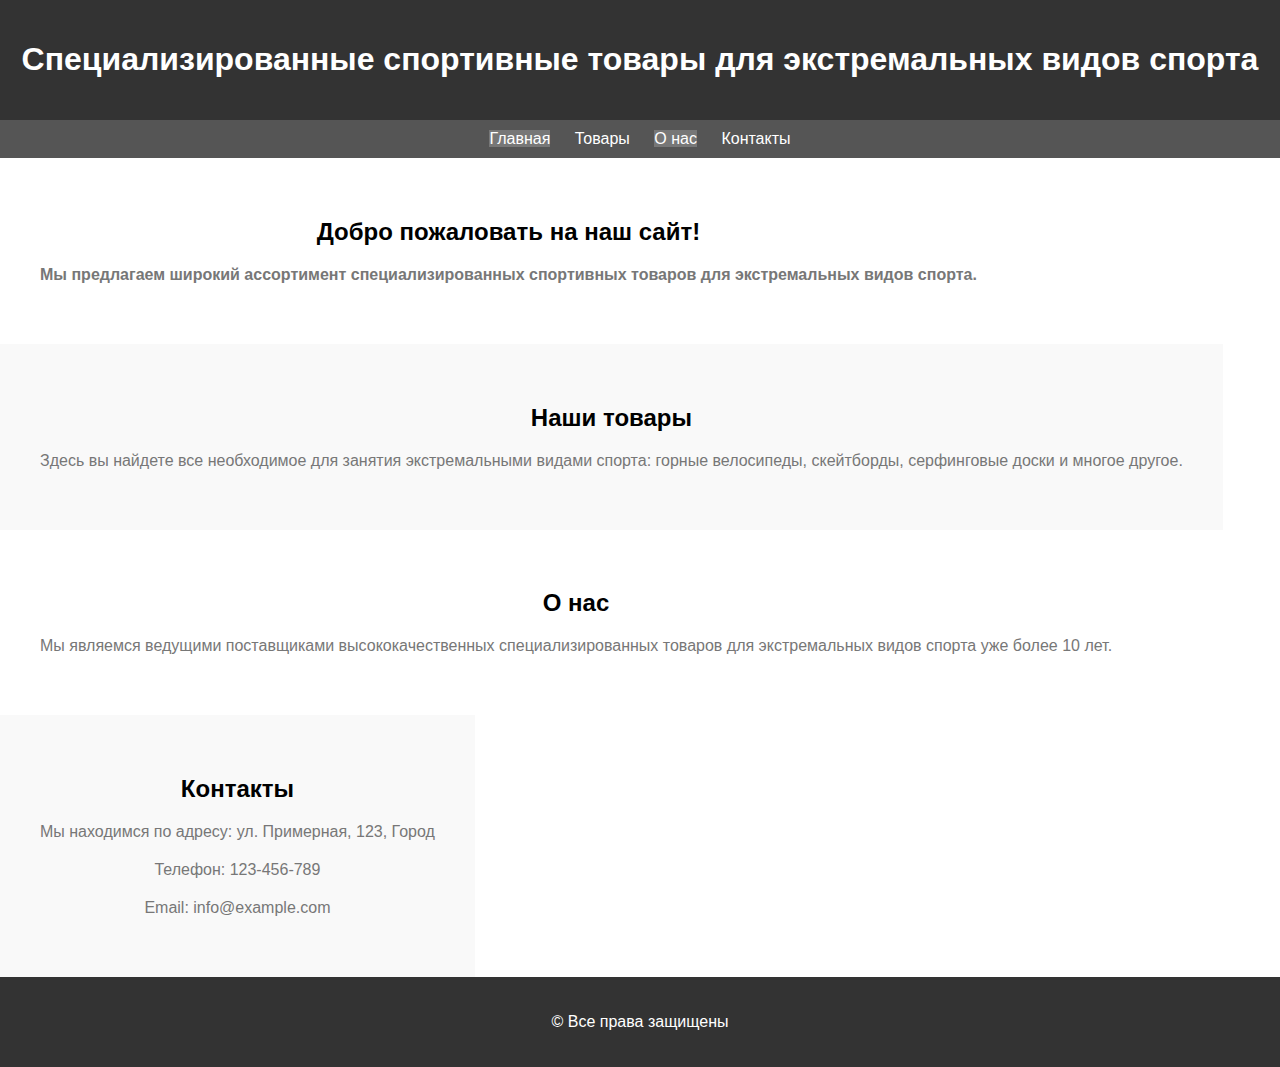
==== index.html @ 734bfe9e "Add files via upload" ====
<!DOCTYPE html>
<html>
<head>
  <title>Специализированные спортивные товары для экстремальных видов спорта</title>
  <link rel="icon" type="image/png" href="favicon.png">
  <link rel="stylesheet" type="text/css" href="лендинг.css">
  <style>
    body {
      font-family: Arial, sans-serif;
      margin: 0;
      padding: 0;
    }

    header, nav, section, footer {
      padding: 20px;
      text-align: center;
    }

    header, footer {
      background-color: #333;
      color: #fff;
    }

    nav {
      background-color: #555;
      color: #fff;
      padding: 10px;
    }

    nav a {
      color: #fff;
      text-decoration: none;
      margin: 0 10px;
    }

    section {
      padding: 40px;
    }

    /* Дополнительные стили */
    nav a:nth-child(odd) {
      background-color: #777;
    }

    section:first-child {
      background-color: #f4f4f4;
    }

    section:last-child {
      background-color: #ccc;
    }

    section:nth-child(2n) {
      background-color: #f9f9f9;
    }

    section:nth-child(3) {
      font-weight: bold;
    }

    section {
      display: inline-block;
      vertical-align: top;
    }
  </style>
</head>
<body>
  <header>
    <h1>Специализированные спортивные товары для экстремальных видов спорта</h1>
  </header>

  <nav>
    <a href="#home">Главная</a>
    <a href="#products">Товары</a>
    <a href="#about">О нас</a>
    <a href="#contact">Контакты</a>
  </nav>

  <section id="home">
    <h2>Добро пожаловать на наш сайт!</h2>
    <p>Мы предлагаем широкий ассортимент специализированных спортивных товаров для экстремальных видов спорта.</p>
  </section>
  
  <section id="products">
    <h2>Наши товары</h2>
    <p>Здесь вы найдете все необходимое для занятия экстремальными видами спорта: горные велосипеды, скейтборды, серфинговые доски и многое другое.</p>
  </section>
  

  <section id="about">
    <h2>О нас</h2>
    <p>Мы являемся ведущими поставщиками высококачественных специализированных товаров для экстремальных видов спорта уже более 10 лет.</p>
  </section>

  <section id="contact">
    <h2>Контакты</h2>
    <p>Мы находимся по адресу: ул. Примерная, 123, Город</p>
    <p>Телефон: 123-456-789</p>
    <p>Email: info@example.com</p>
  </section>

  <footer>
    <p>© Все права защищены</p>
  </footer>
</body>
</html>
---- лендинг.css ----
/* Общие стили */
body {
    font-family: Arial, sans-serif;
    margin: 0;
    padding: 0;
    box-sizing: border-box;
}

.container {
    max-width: 1200px;
    margin: 0 auto;
    padding: 20px;
    box-sizing: border-box;
    display: flex;
    flex-direction: column;
}

/* Стили для header */
header {
    background-color: #333;
    padding: 10px 0;
}

nav ul {
    list-style-type: none;
    margin: 0;
    padding: 0;
    display: flex;
    justify-content: center;
}

nav ul li {
    margin: 0 10px;
}

nav ul li a {
    color: #fff;
    text-decoration: none;
}

/* Стили для section */
section {
    padding: 50px 0;
    text-align: center;
}

section h1 {
    font-size: 36px;
}

section p {
    color: #777;
    margin-bottom: 20px;
}

/* Стили для кнопки */
.btn {
    display: inline-block;
    background-color: #333;
    color: #fff;
    padding: 10px 20px;
    text-decoration: none;
    border-radius: 5px;
    transition: background-color 0.3s ease;
}

.btn:hover {
    background-color: #555;
}

/* Стили для footer */
footer {
    background-color: #333;
    color: #fff;
    padding: 10px 0;
    text-align: center;
}
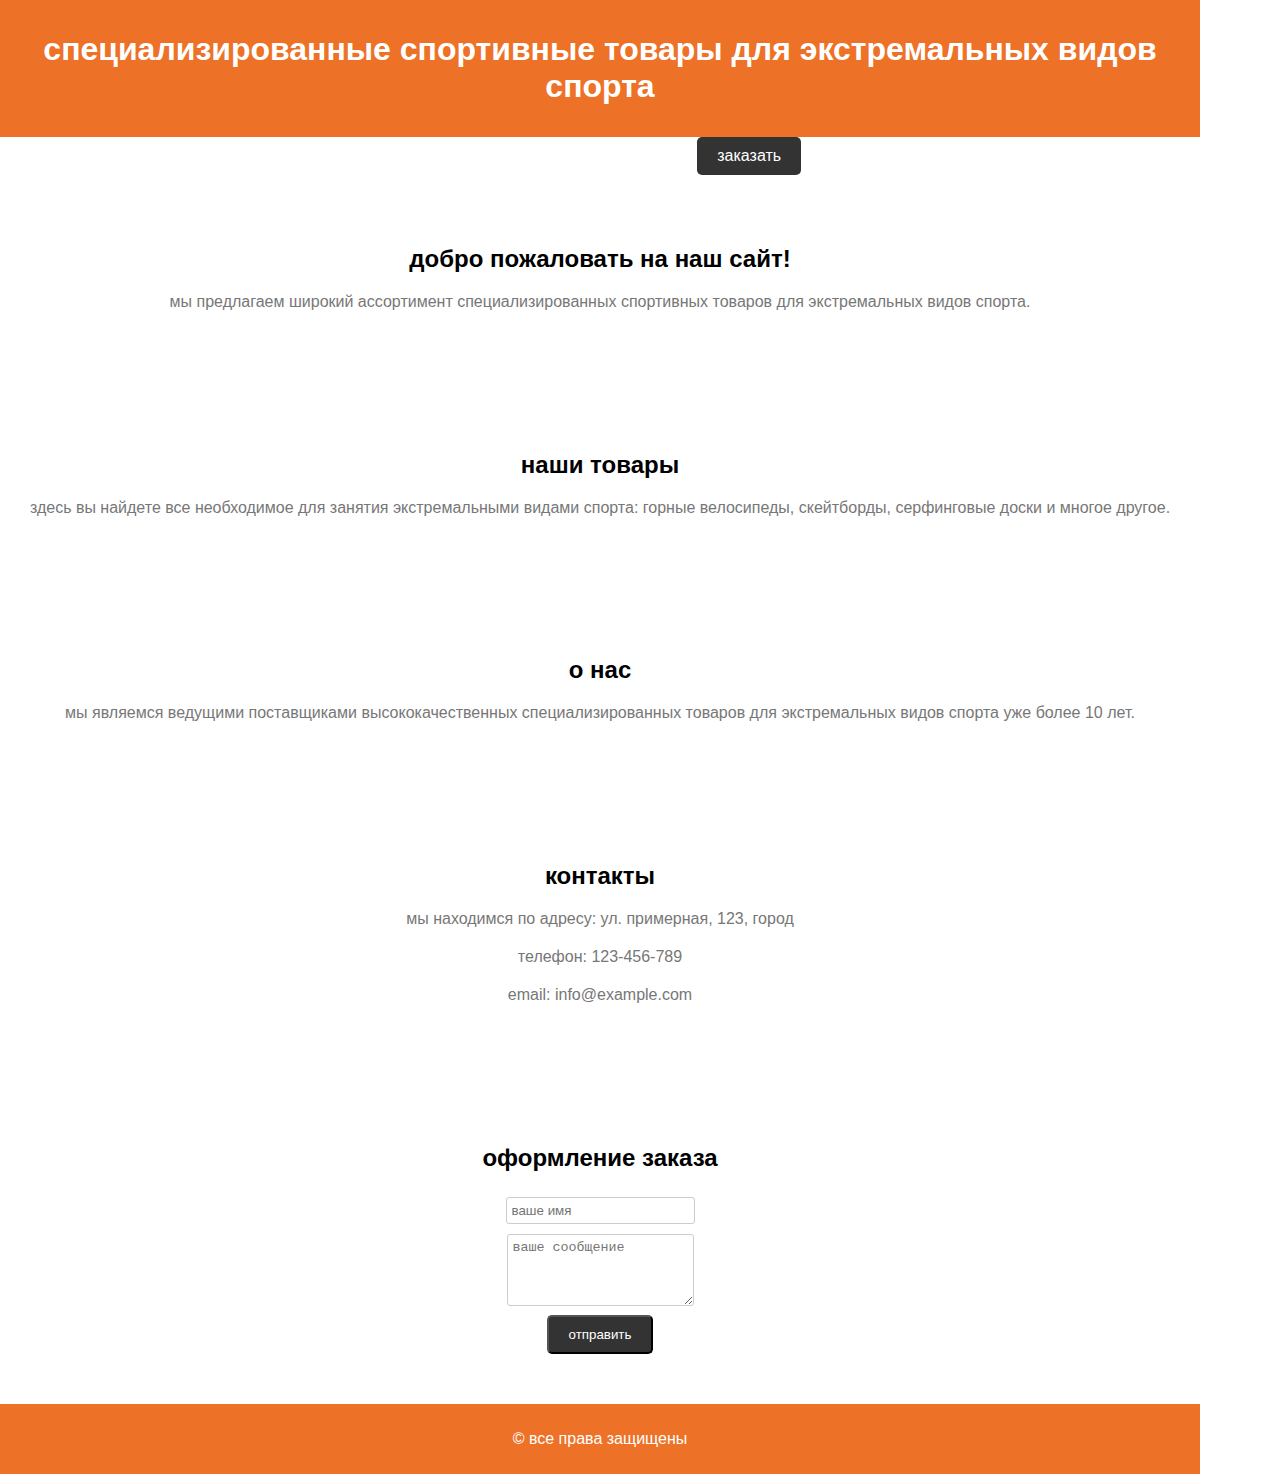
==== commit 49d54ac7: "Add files via upload" ====
--- a/index.html
+++ b/index.html
@@ -1,106 +1,142 @@
-<!DOCTYPE html>
+<!doctype html>
 <html>
 <head>
-  <title>Специализированные спортивные товары для экстремальных видов спорта</title>
+  <title>специализированные спортивные товары для экстремальных видов спорта</title>
   <link rel="icon" type="image/png" href="favicon.png">
   <link rel="stylesheet" type="text/css" href="лендинг.css">
   <style>
-    body {
-      font-family: Arial, sans-serif;
+    body.container {
+      font-family: arial, sans-serif;
       margin: 0;
       padding: 0;
+      box-sizing: border-box;
     }
 
-    header, nav, section, footer {
-      padding: 20px;
+    input.input,
+    textarea.textarea {
+      padding: 5px;
+      margin: 5px 0;
+      border: 1px solid #ccc;
+      border-radius: 3px;
+    }
+
+    input.input:focus,
+    textarea.textarea:focus {
+      border-color: #333;
+      box-shadow: 0 0 5px rgba(0, 0, 0, 0.3);
+    }
+
+    .header {
+      background-color: rgba(237,113,39);
+      color: #fff;
+      padding: 10px 0;
       text-align: center;
     }
 
-    header, footer {
-      background-color: #333;
-      color: #fff;
+    .nav-list {
+      list-style-type: none;
+      margin: 0;
+      padding: 0;
+      display: flex;
+      justify-content: center;
     }
 
-    nav {
-      background-color: #555;
-      color: #fff;
-      padding: 10px;
-    }
-
-    nav a {
-      color: #fff;
-      text-decoration: none;
+    .nav-list li {
       margin: 0 10px;
     }
 
-    section {
-      padding: 40px;
-    }
-
-    /* Дополнительные стили */
-    nav a:nth-child(odd) {
-      background-color: #777;
-    }
-
-    section:first-child {
-      background-color: #f4f4f4;
-    }
-
-    section:last-child {
-      background-color: #ccc;
-    }
-
-    section:nth-child(2n) {
-      background-color: #f9f9f9;
-    }
-
-    section:nth-child(3) {
-      font-weight: bold;
+    .nav-list li a {
+      color: #fff;
+      text-decoration: none;
     }
 
     section {
+      padding: 50px 0;
+      text-align: center;
+    }
+
+    section h1 {
+      font-size: 36px;
+    }
+
+    section p {
+      color: #777;
+      margin-bottom: 20px;
+    }
+
+    .btn {
       display: inline-block;
-      vertical-align: top;
+      background-color: #333;
+      color: #fff;
+      padding: 10px 20px;
+      text-decoration: none;
+      border-radius: 5px;
+      transition: background-color 0.3s ease;
+    }
+
+    .btn:hover {
+      background-color: #555;
+    }
+
+    footer {
+      background-color:rgba(237,113,39);
+      color: #fff;
+      padding: 10px 0;
+      text-align: center;
     }
   </style>
 </head>
-<body>
-  <header>
-    <h1>Специализированные спортивные товары для экстремальных видов спорта</h1>
+<body class="container">
+  <header class="header">
+    <h1>специализированные спортивные товары для экстремальных видов спорта</h1>
   </header>
 
   <nav>
-    <a href="#home">Главная</a>
-    <a href="#products">Товары</a>
-    <a href="#about">О нас</a>
-    <a href="#contact">Контакты</a>
+    <ul class="nav-list">
+      <li><a href="#home">главная</a></li>
+      <li><a href="#products">товары</a></li>
+      <li><a href="#about">о нас</a></li>
+      <li><a href="#contact">контакты</a></li>
+      <li><a href="#order" class="btn">заказать</a></li>
+    </ul>
   </nav>
 
   <section id="home">
-    <h2>Добро пожаловать на наш сайт!</h2>
-    <p>Мы предлагаем широкий ассортимент специализированных спортивных товаров для экстремальных видов спорта.</p>
+    <h2>добро пожаловать на наш сайт!</h2>
+    <p>мы предлагаем широкий ассортимент специализированных спортивных товаров для экстремальных видов спорта.</p>
   </section>
   
   <section id="products">
-    <h2>Наши товары</h2>
-    <p>Здесь вы найдете все необходимое для занятия экстремальными видами спорта: горные велосипеды, скейтборды, серфинговые доски и многое другое.</p>
+    <h2>наши товары</h2>
+    <p>здесь вы найдете все необходимое для занятия экстремальными видами спорта: горные велосипеды, скейтборды, серфинговые доски и многое другое.</p>
   </section>
   
 
   <section id="about">
-    <h2>О нас</h2>
-    <p>Мы являемся ведущими поставщиками высококачественных специализированных товаров для экстремальных видов спорта уже более 10 лет.</p>
+    <h2>о нас</h2>
+    <p>мы являемся ведущими поставщиками высококачественных специализированных товаров для экстремальных видов спорта уже более 10 лет.</p>
   </section>
 
   <section id="contact">
-    <h2>Контакты</h2>
-    <p>Мы находимся по адресу: ул. Примерная, 123, Город</p>
-    <p>Телефон: 123-456-789</p>
-    <p>Email: info@example.com</p>
+    <h2>контакты</h2>
+    <p>мы находимся по адресу: ул. примерная, 123, город</p>
+    <p>телефон: 123-456-789</p>
+    <p>email: info@example.com</p>
+  </section>
+
+  <section id="order" class="order-form">
+    <h2>оформление заказа</h2>
+    <form>
+      <input class="input" type="text" placeholder="ваше имя">
+      <br>
+      <textarea class="textarea" rows="4" placeholder="ваше сообщение"></textarea>
+      <br>
+      <button class="btn" type="submit">отправить</button>
+    </form>
   </section>
 
   <footer>
-    <p>© Все права защищены</p>
+    <p>© все права защищены</p>
   </footer>
 </body>
 </html>--- a/лендинг.css
+++ b/лендинг.css
@@ -4,6 +4,18 @@
     margin: 0;
     padding: 0;
     box-sizing: border-box;
+}
+
+input {
+    padding: 5px;
+    margin: 5px 0;
+    border: 1px solid #ccc;
+    border-radius: 3px;
+}
+
+input:focus {
+    border-color: #333;
+    box-shadow: 0 0 5px rgba(0, 0, 0, 0.3);
 }
 
 .container {
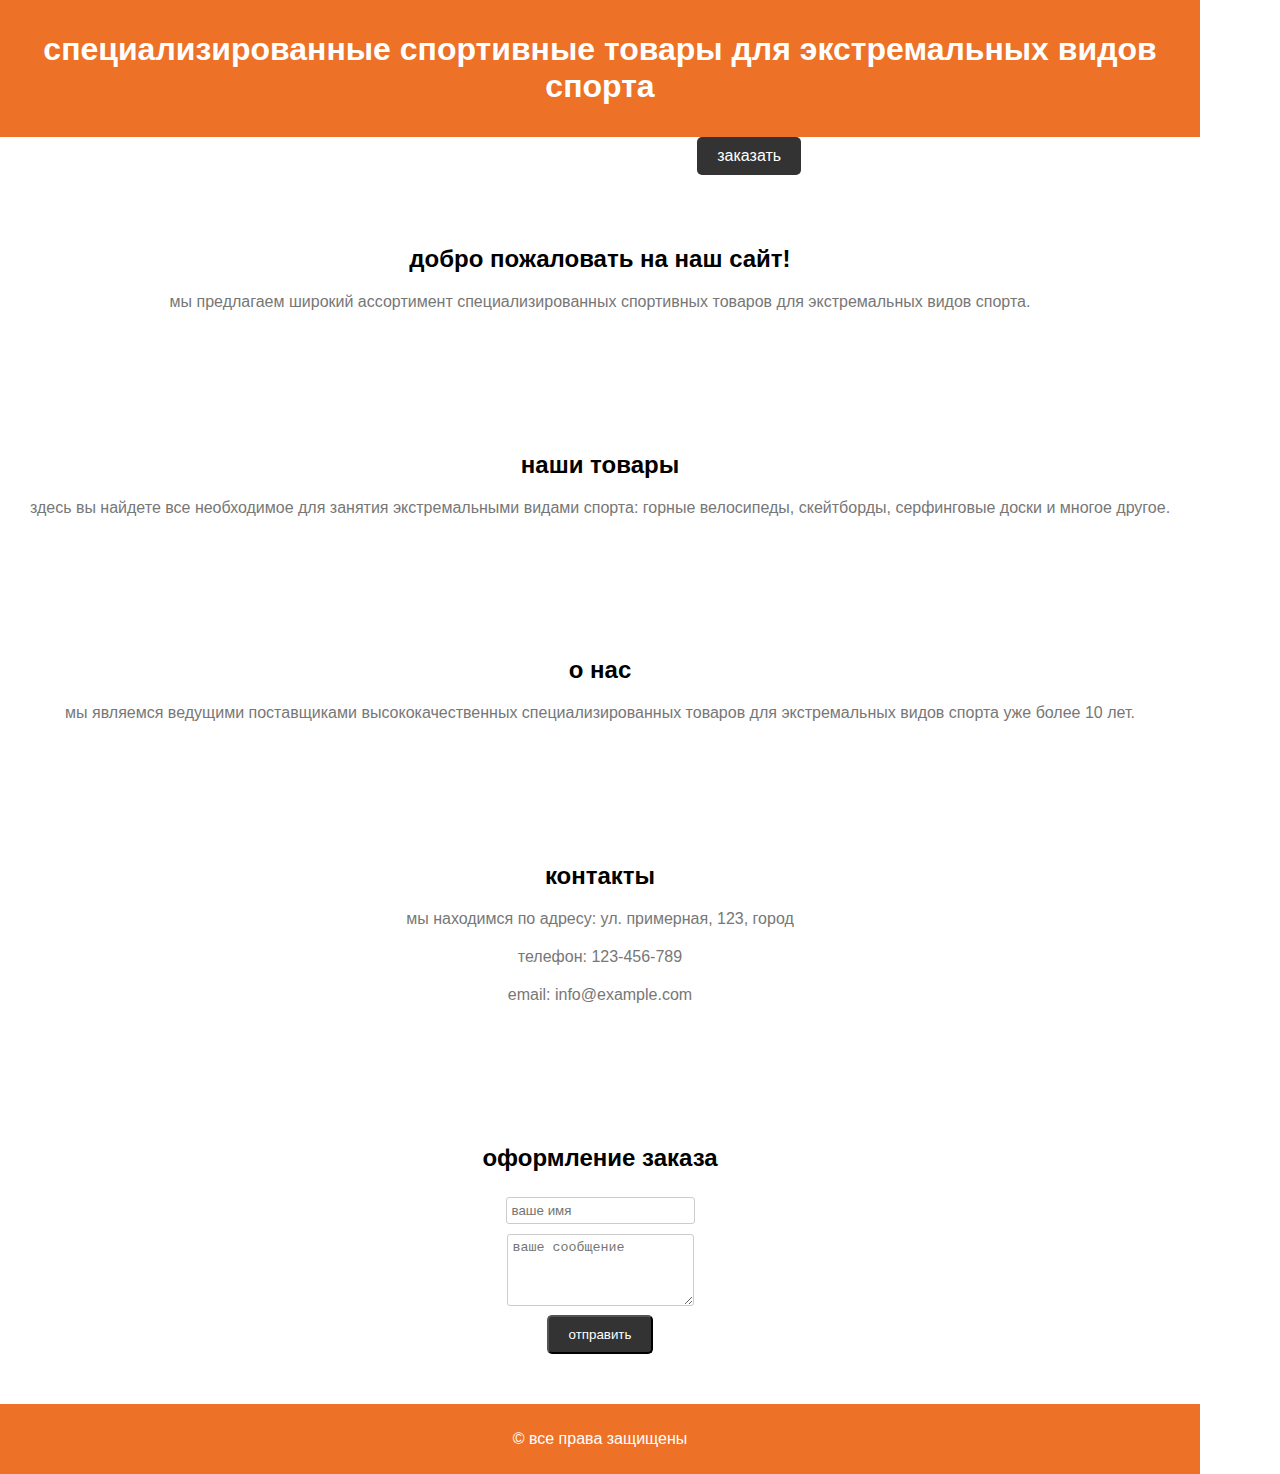
==== commit b6862702: "Add files via upload" ====
--- a/index.html
+++ b/index.html
@@ -5,11 +5,12 @@
   <link rel="icon" type="image/png" href="favicon.png">
   <link rel="stylesheet" type="text/css" href="лендинг.css">
   <style>
-    body.container {
+    body, .container {
       font-family: arial, sans-serif;
       margin: 0;
       padding: 0;
       box-sizing: border-box;
+      text-align: center;
     }
 
     input.input,
@@ -83,6 +84,7 @@
       color: #fff;
       padding: 10px 0;
       text-align: center;
+      width: 100%;
     }
   </style>
 </head>
@@ -90,7 +92,6 @@
   <header class="header">
     <h1>специализированные спортивные товары для экстремальных видов спорта</h1>
   </header>
-
   <nav>
     <ul class="nav-list">
       <li><a href="#home">главная</a></li>
--- a/лендинг.css
+++ b/лендинг.css
@@ -1,3 +1,7 @@
+
+wrapper{
+-display: -ms-flex;    
+}
 /* Общие стили */
 body {
     font-family: Arial, sans-serif;
@@ -25,6 +29,10 @@
     box-sizing: border-box;
     display: flex;
     flex-direction: column;
+    justify-content: center;
+    align-items: center;       
+    text-align: center;
+      
 }
 
 /* Стили для header */
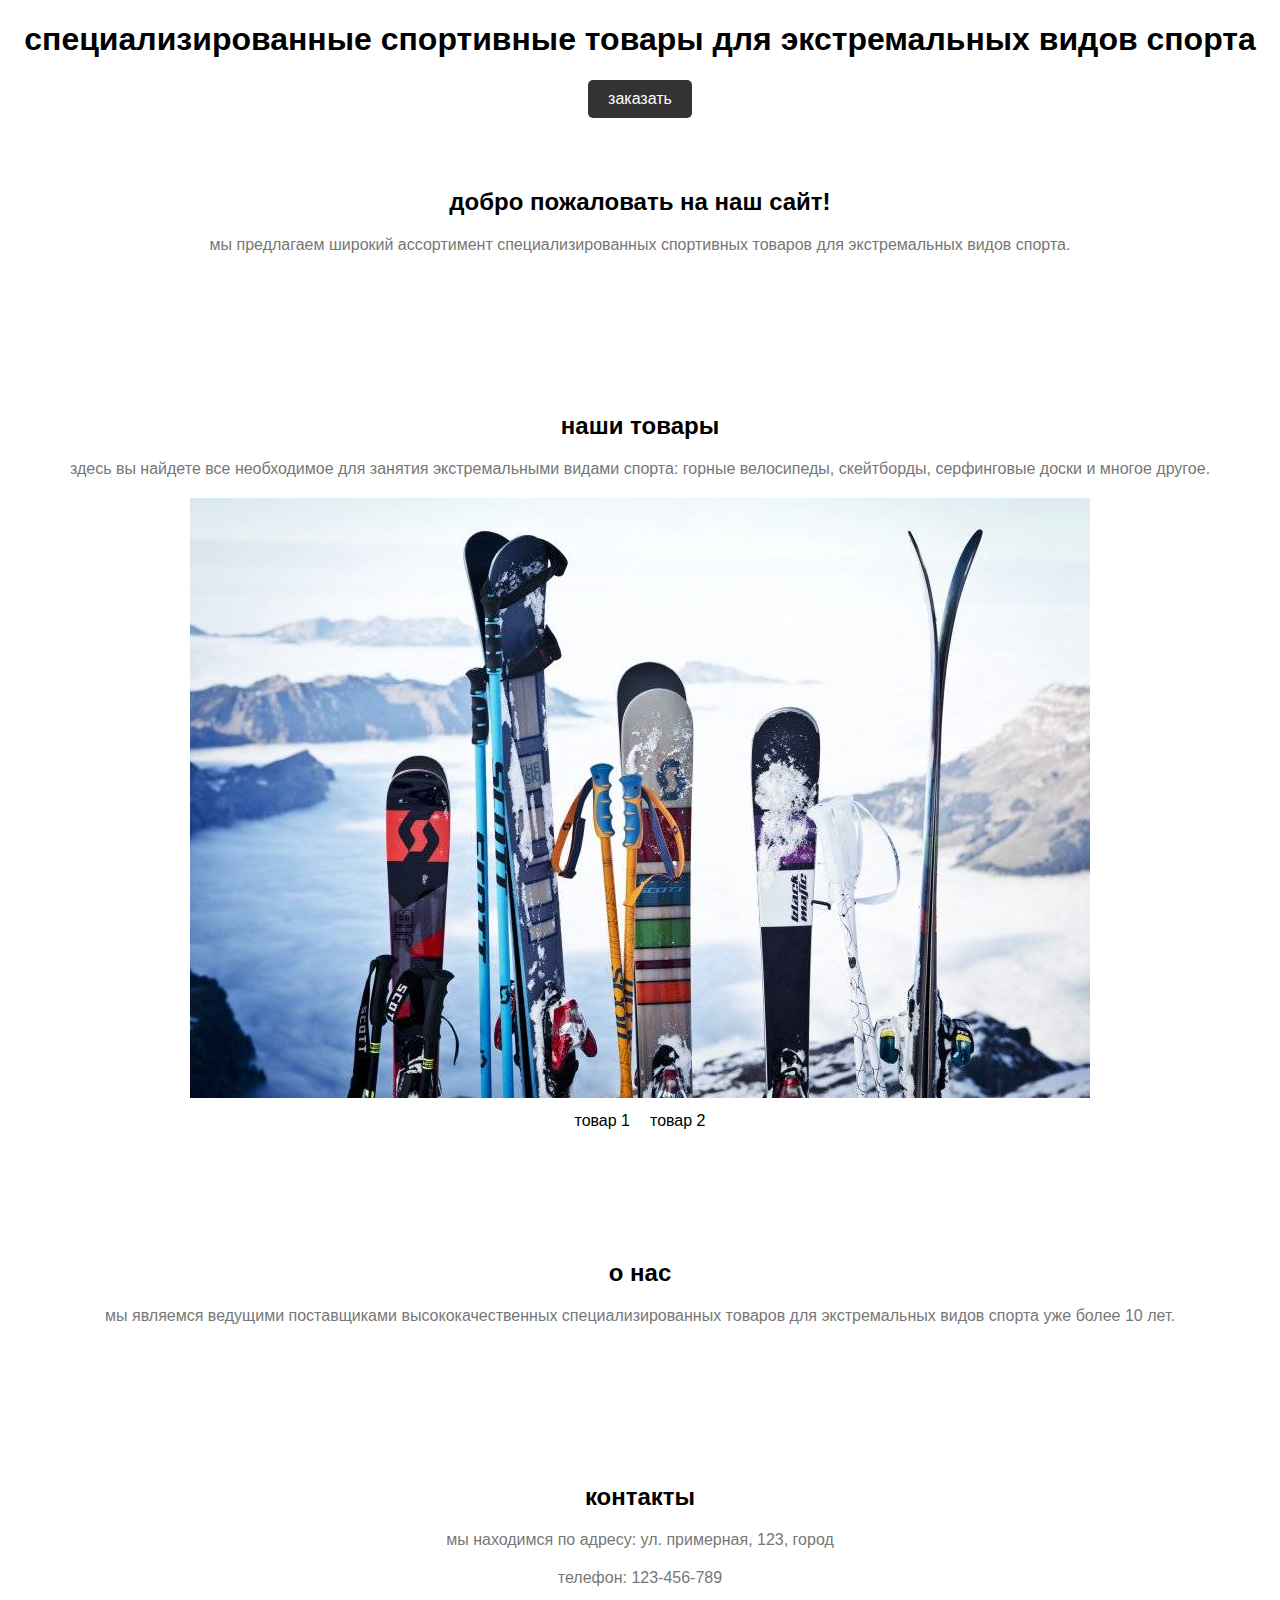
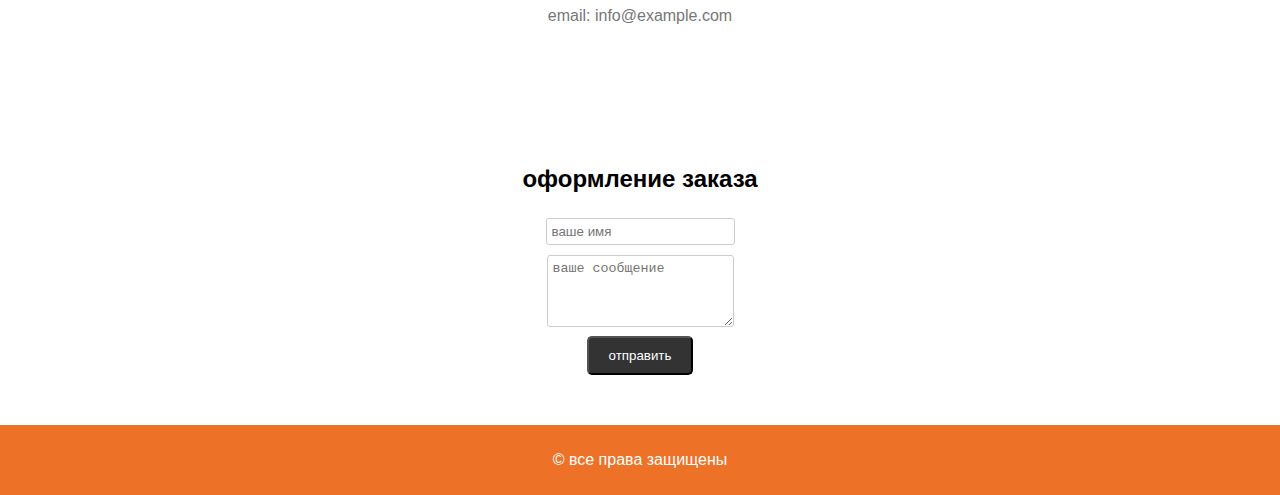
==== commit 3387fe1a: "Add files via upload" ====
--- a/index.html
+++ b/index.html
@@ -5,14 +5,17 @@
   <link rel="icon" type="image/png" href="favicon.png">
   <link rel="stylesheet" type="text/css" href="лендинг.css">
   <style>
+    /* общие стили */
     body, .container {
       font-family: arial, sans-serif;
       margin: 0;
       padding: 0;
       box-sizing: border-box;
       text-align: center;
+      width: 100%;
     }
 
+    /* стили для input и textarea */
     input.input,
     textarea.textarea {
       padding: 5px;
@@ -27,6 +30,7 @@
       box-shadow: 0 0 5px rgba(0, 0, 0, 0.3);
     }
 
+    /* стили для header */
     .header {
       background-color: rgba(237,113,39);
       color: #fff;
@@ -34,6 +38,7 @@
       text-align: center;
     }
 
+    /* стили для навигационного меню */
     .nav-list {
       list-style-type: none;
       margin: 0;
@@ -51,6 +56,7 @@
       text-decoration: none;
     }
 
+    /* стили для section */
     section {
       padding: 50px 0;
       text-align: center;
@@ -65,6 +71,7 @@
       margin-bottom: 20px;
     }
 
+    /* стили для кнопки */
     .btn {
       display: inline-block;
       background-color: #333;
@@ -79,6 +86,7 @@
       background-color: #555;
     }
 
+    /* стили для footer */
     footer {
       background-color:rgba(237,113,39);
       color: #fff;
@@ -86,36 +94,57 @@
       text-align: center;
       width: 100%;
     }
+
+    /* стили для flex-контейнера */
+    .flex-container {
+      display: flex;
+      justify-content: center;
+    }
+
+    /* стили для товаров */
+    .product {
+      margin: 10px;
+    }
   </style>
 </head>
 <body class="container">
-  <header class="header">
+  <div class="header-container">
+  <div>
+  
     <h1>специализированные спортивные товары для экстремальных видов спорта</h1>
-  </header>
-  <nav>
-    <ul class="nav-list">
-      <li><a href="#home">главная</a></li>
-      <li><a href="#products">товары</a></li>
-      <li><a href="#about">о нас</a></li>
-      <li><a href="#contact">контакты</a></li>
-      <li><a href="#order" class="btn">заказать</a></li>
-    </ul>
-  </nav>
+</div>
+<div>
+<a href="#order" class="btn">заказать</a>
+</div>
+  </div>
+  
 
   <section id="home">
     <h2>добро пожаловать на наш сайт!</h2>
     <p>мы предлагаем широкий ассортимент специализированных спортивных товаров для экстремальных видов спорта.</p>
+    <img scr="1701566572_sportishka-com-p-snoubording-ekstremalnii-vid-sporta-pinter-10.jpg">
   </section>
   
   <section id="products">
     <h2>наши товары</h2>
     <p>здесь вы найдете все необходимое для занятия экстремальными видами спорта: горные велосипеды, скейтборды, серфинговые доски и многое другое.</p>
+    <img src="1715da446551bebc7a5904108a3f985a.jpeg">
+  
+    <div class="flex-container">
+      <div class="product">
+        товар 1
+      </div>
+
+      <div class="product">
+        товар 2
+      </div>
+    </div>
   </section>
-  
 
   <section id="about">
     <h2>о нас</h2>
     <p>мы являемся ведущими поставщиками высококачественных специализированных товаров для экстремальных видов спорта уже более 10 лет.</p>
+    <img scr="сотрудники.png">
   </section>
 
   <section id="contact">
@@ -140,4 +169,4 @@
     <p>© все права защищены</p>
   </footer>
 </body>
-</html>+</html>
--- a/лендинг.css
+++ b/лендинг.css
@@ -1,10 +1,14 @@
+html, body {
+    width: 100%;
+}
 
-wrapper{
--display: -ms-flex;    
+.wrapper {
+    display: flex;
 }
+
 /* Общие стили */
 body {
-    font-family: Arial, sans-serif;
+    font-family: arial, sans-serif;
     margin: 0;
     padding: 0;
     box-sizing: border-box;
@@ -16,29 +20,34 @@
     border: 1px solid #ccc;
     border-radius: 3px;
 }
-
+.header-container {
+   display: flex;
+   flex-direction: column;
+}
 input:focus {
     border-color: #333;
     box-shadow: 0 0 5px rgba(0, 0, 0, 0.3);
 }
-
+.flex-container {
+    display: flex;
+    justify-content: space-between;
+}
 .container {
-    max-width: 1200px;
     margin: 0 auto;
     padding: 20px;
     box-sizing: border-box;
     display: flex;
     flex-direction: column;
     justify-content: center;
-    align-items: center;       
+    align-items: center;
     text-align: center;
-      
 }
 
-/* Стили для header */
+/* Стили для заголовка */
 header {
     background-color: #333;
     padding: 10px 0;
+    border-radius: 20px;
 }
 
 nav ul {
@@ -58,7 +67,7 @@
     text-decoration: none;
 }
 
-/* Стили для section */
+/* Стили для секции */
 section {
     padding: 50px 0;
     text-align: center;
@@ -88,7 +97,7 @@
     background-color: #555;
 }
 
-/* Стили для footer */
+/* Стили для подвала */
 footer {
     background-color: #333;
     color: #fff;
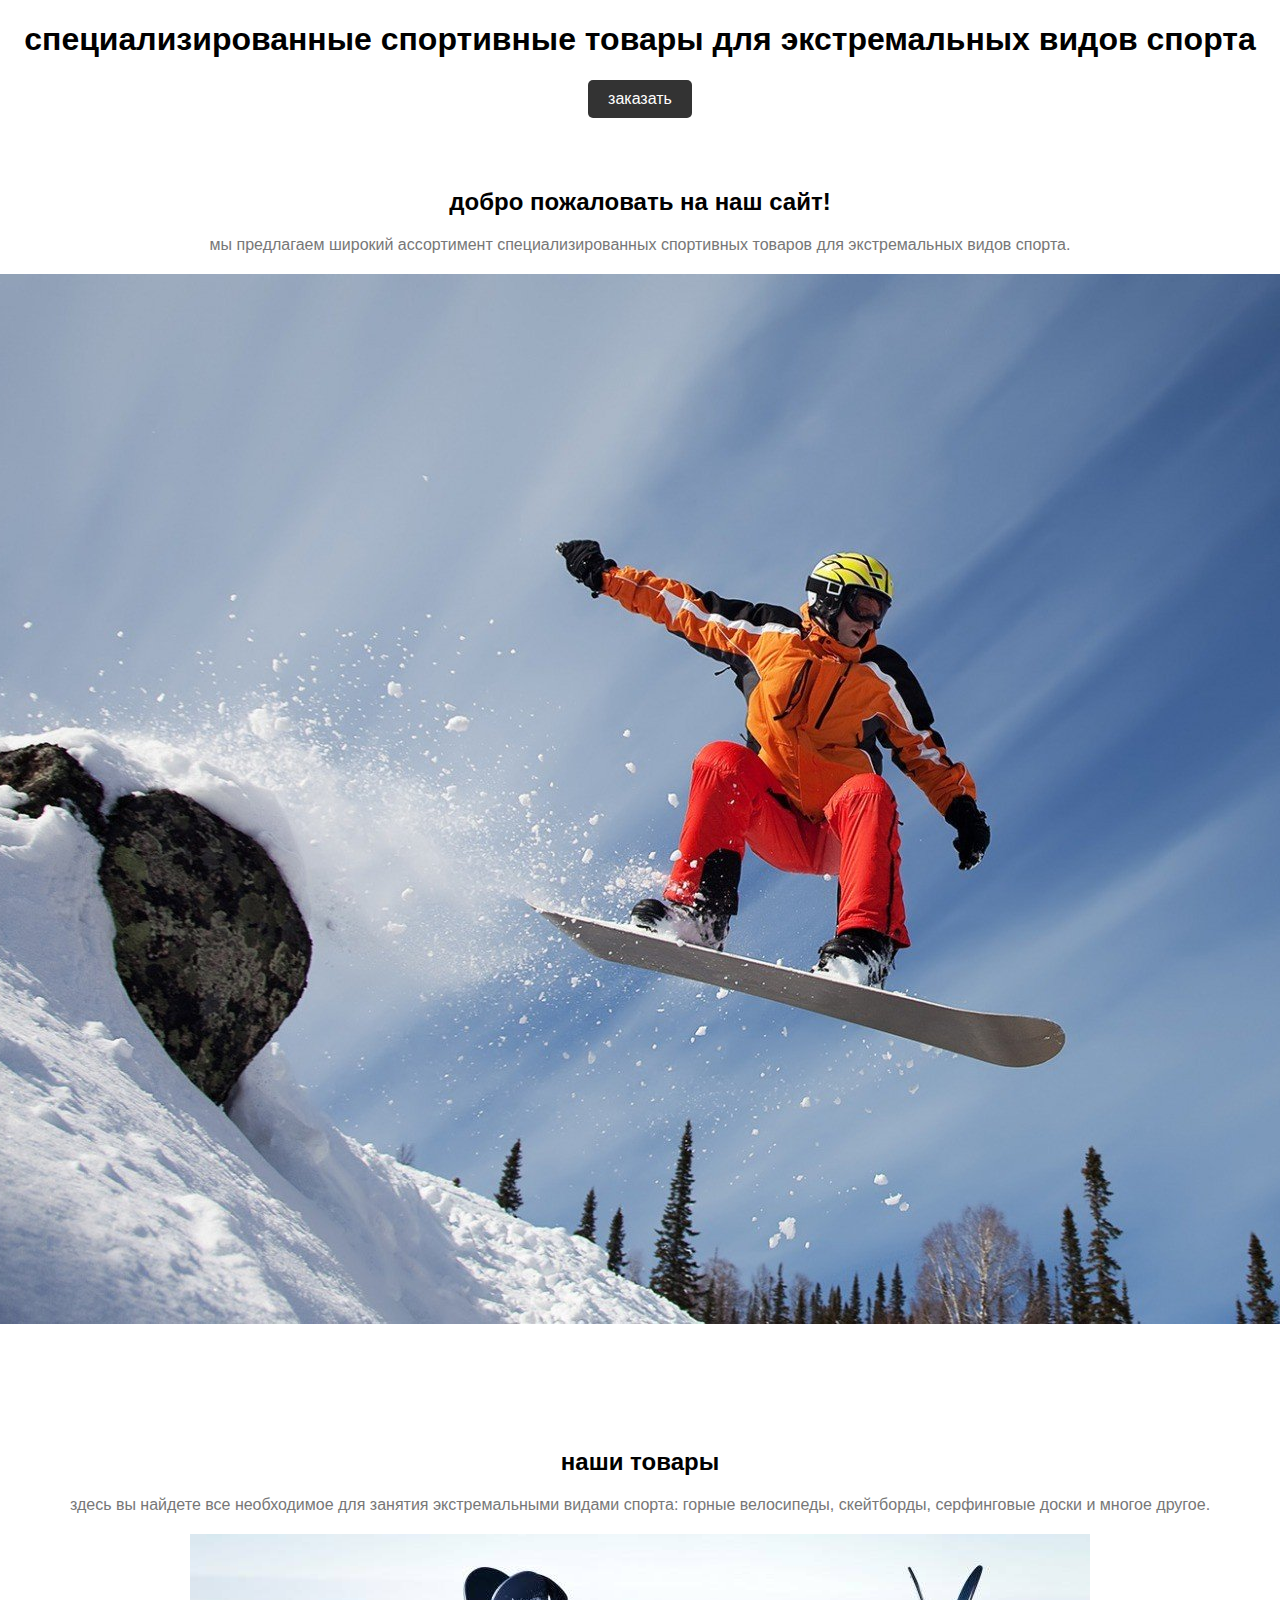
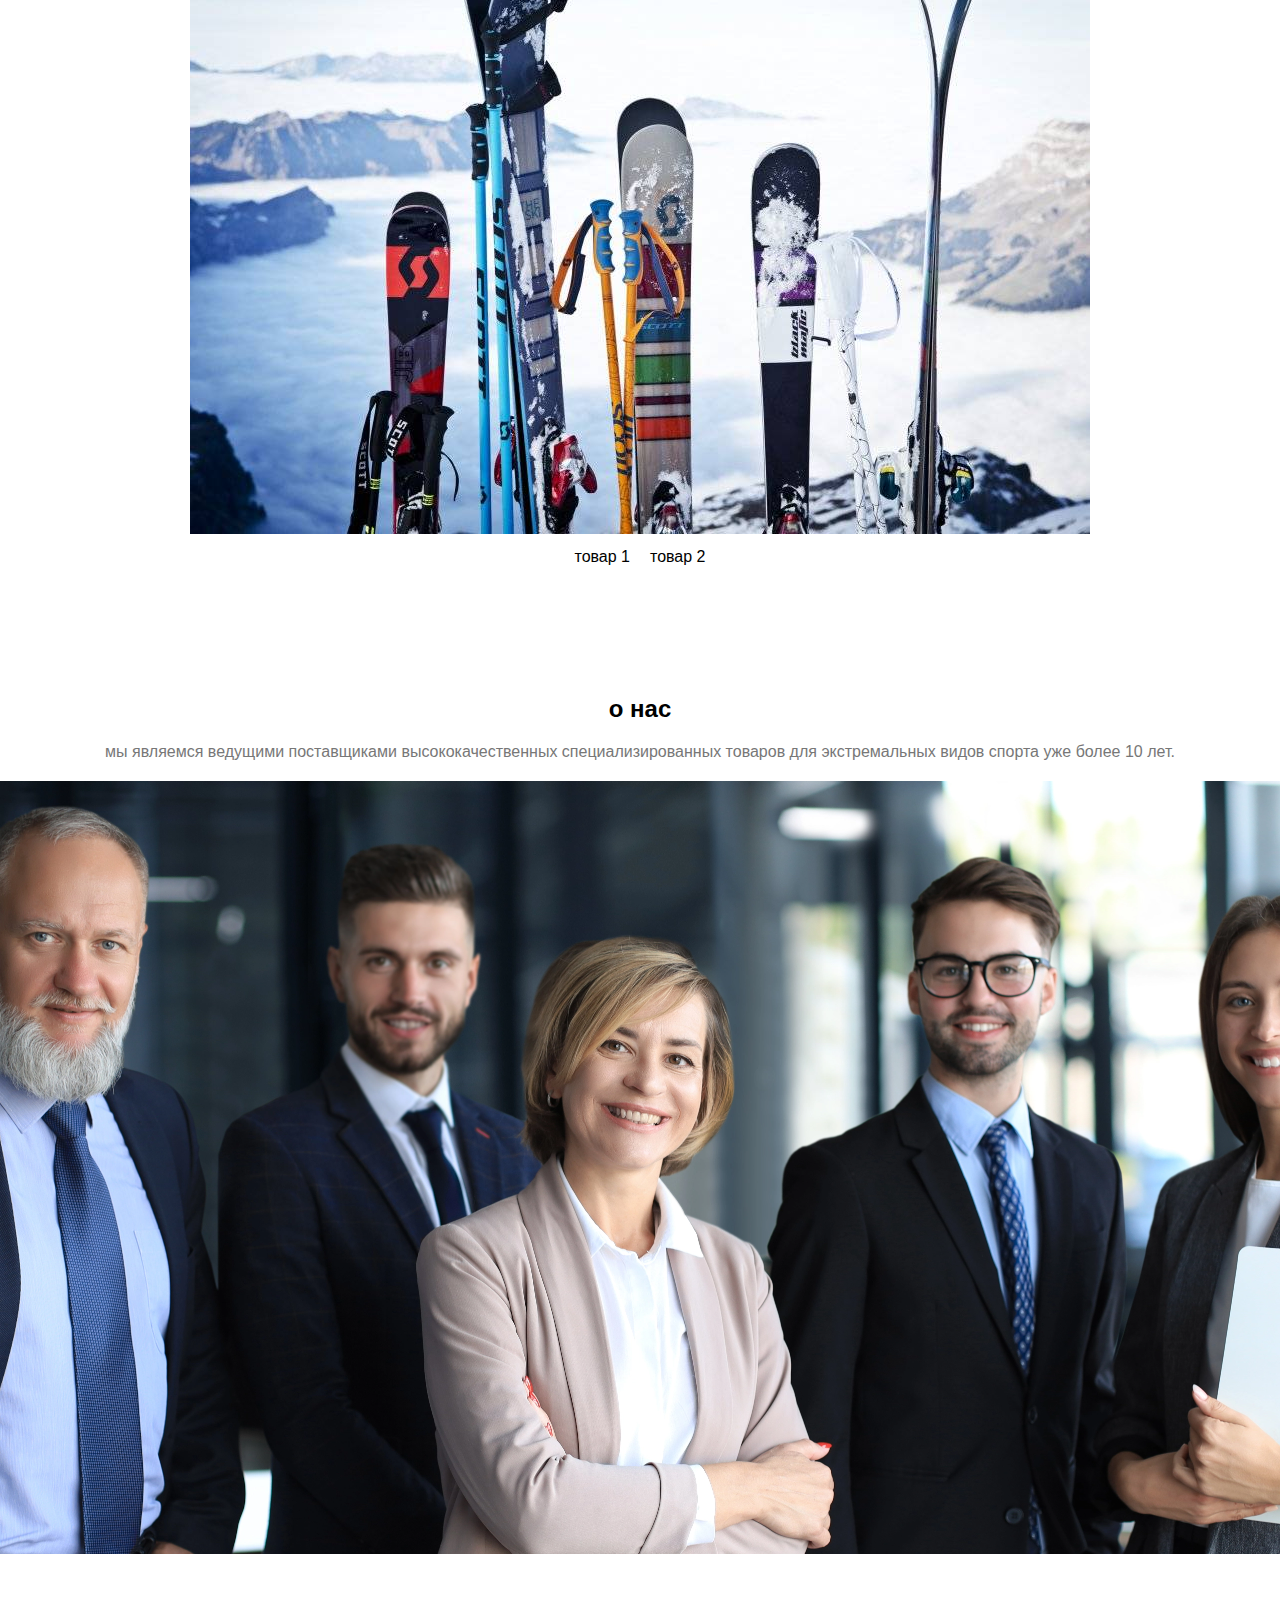
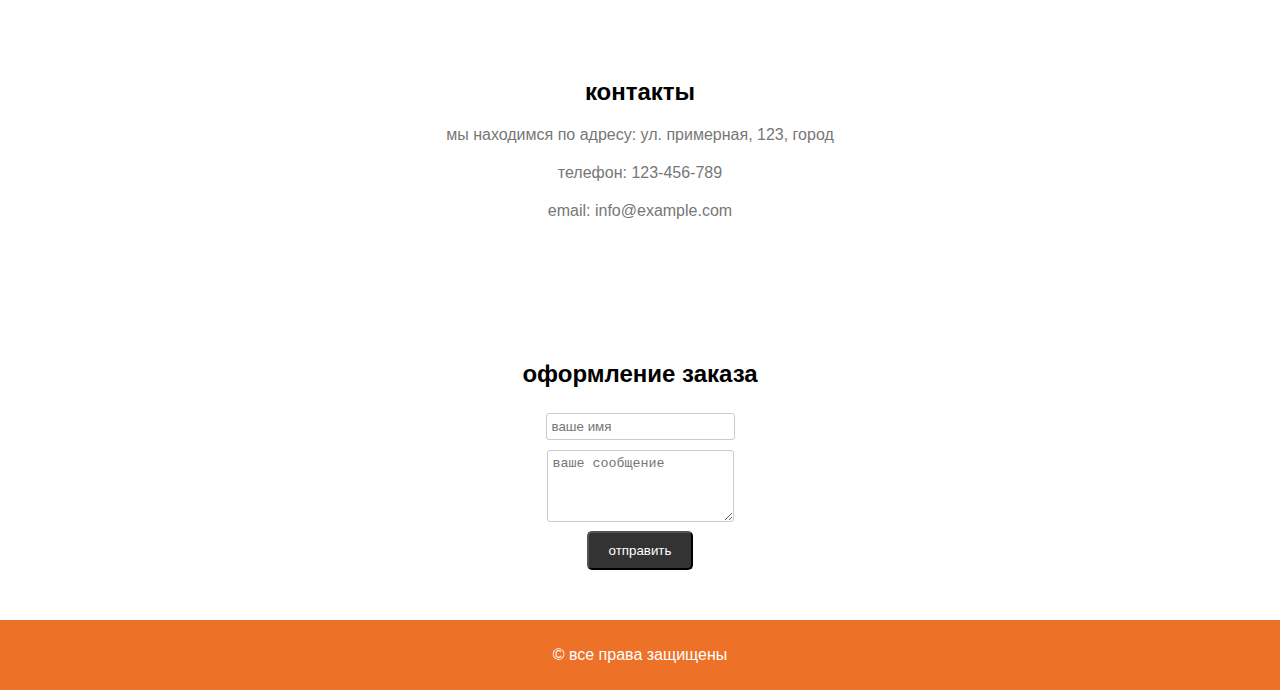
==== commit 8f1a6846: "Add files via upload" ====
--- a/index.html
+++ b/index.html
@@ -122,7 +122,7 @@
   <section id="home">
     <h2>добро пожаловать на наш сайт!</h2>
     <p>мы предлагаем широкий ассортимент специализированных спортивных товаров для экстремальных видов спорта.</p>
-    <img scr="1701566572_sportishka-com-p-snoubording-ekstremalnii-vid-sporta-pinter-10.jpg">
+    <img src="1701566572_sportishka-com-p-snoubording-ekstremalnii-vid-sporta-pinter-10.jpg">
   </section>
   
   <section id="products">
@@ -144,7 +144,7 @@
   <section id="about">
     <h2>о нас</h2>
     <p>мы являемся ведущими поставщиками высококачественных специализированных товаров для экстремальных видов спорта уже более 10 лет.</p>
-    <img scr="сотрудники.png">
+    <img src="сотрудники.png">
   </section>
 
   <section id="contact">
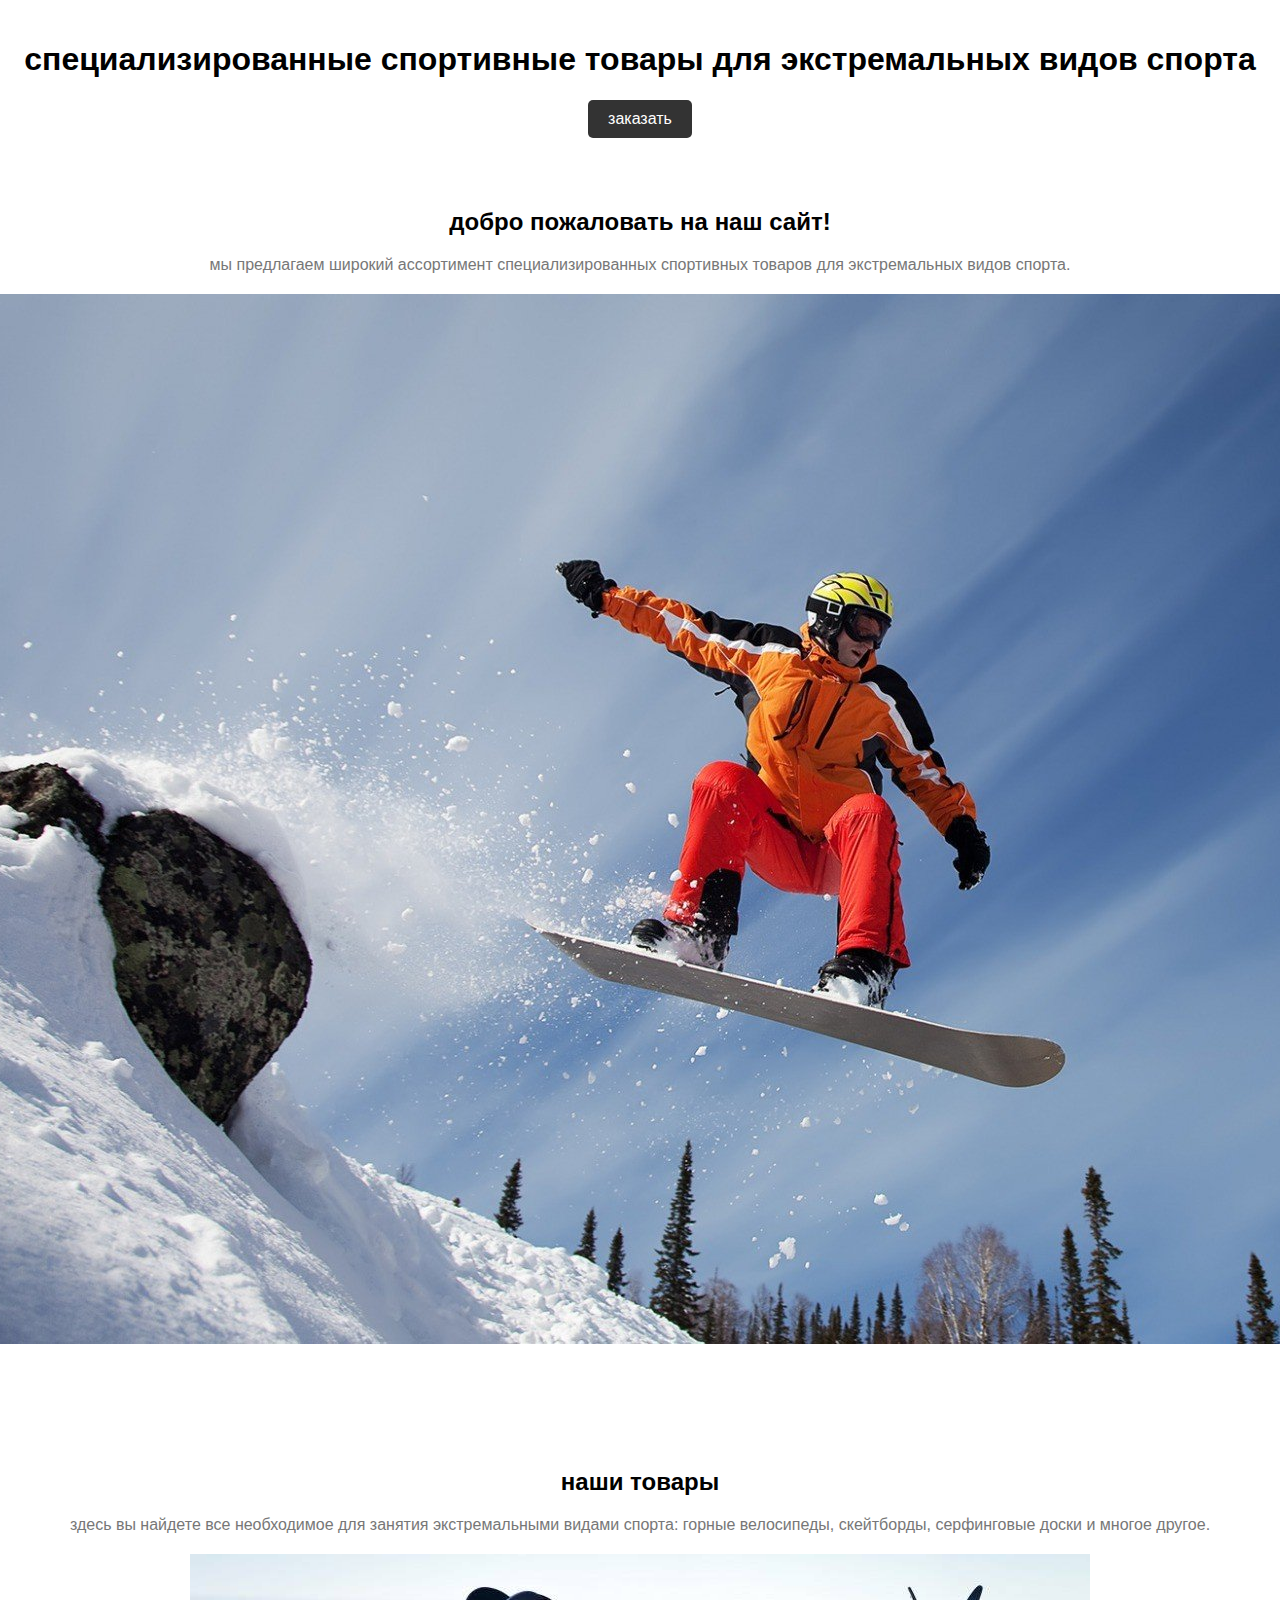
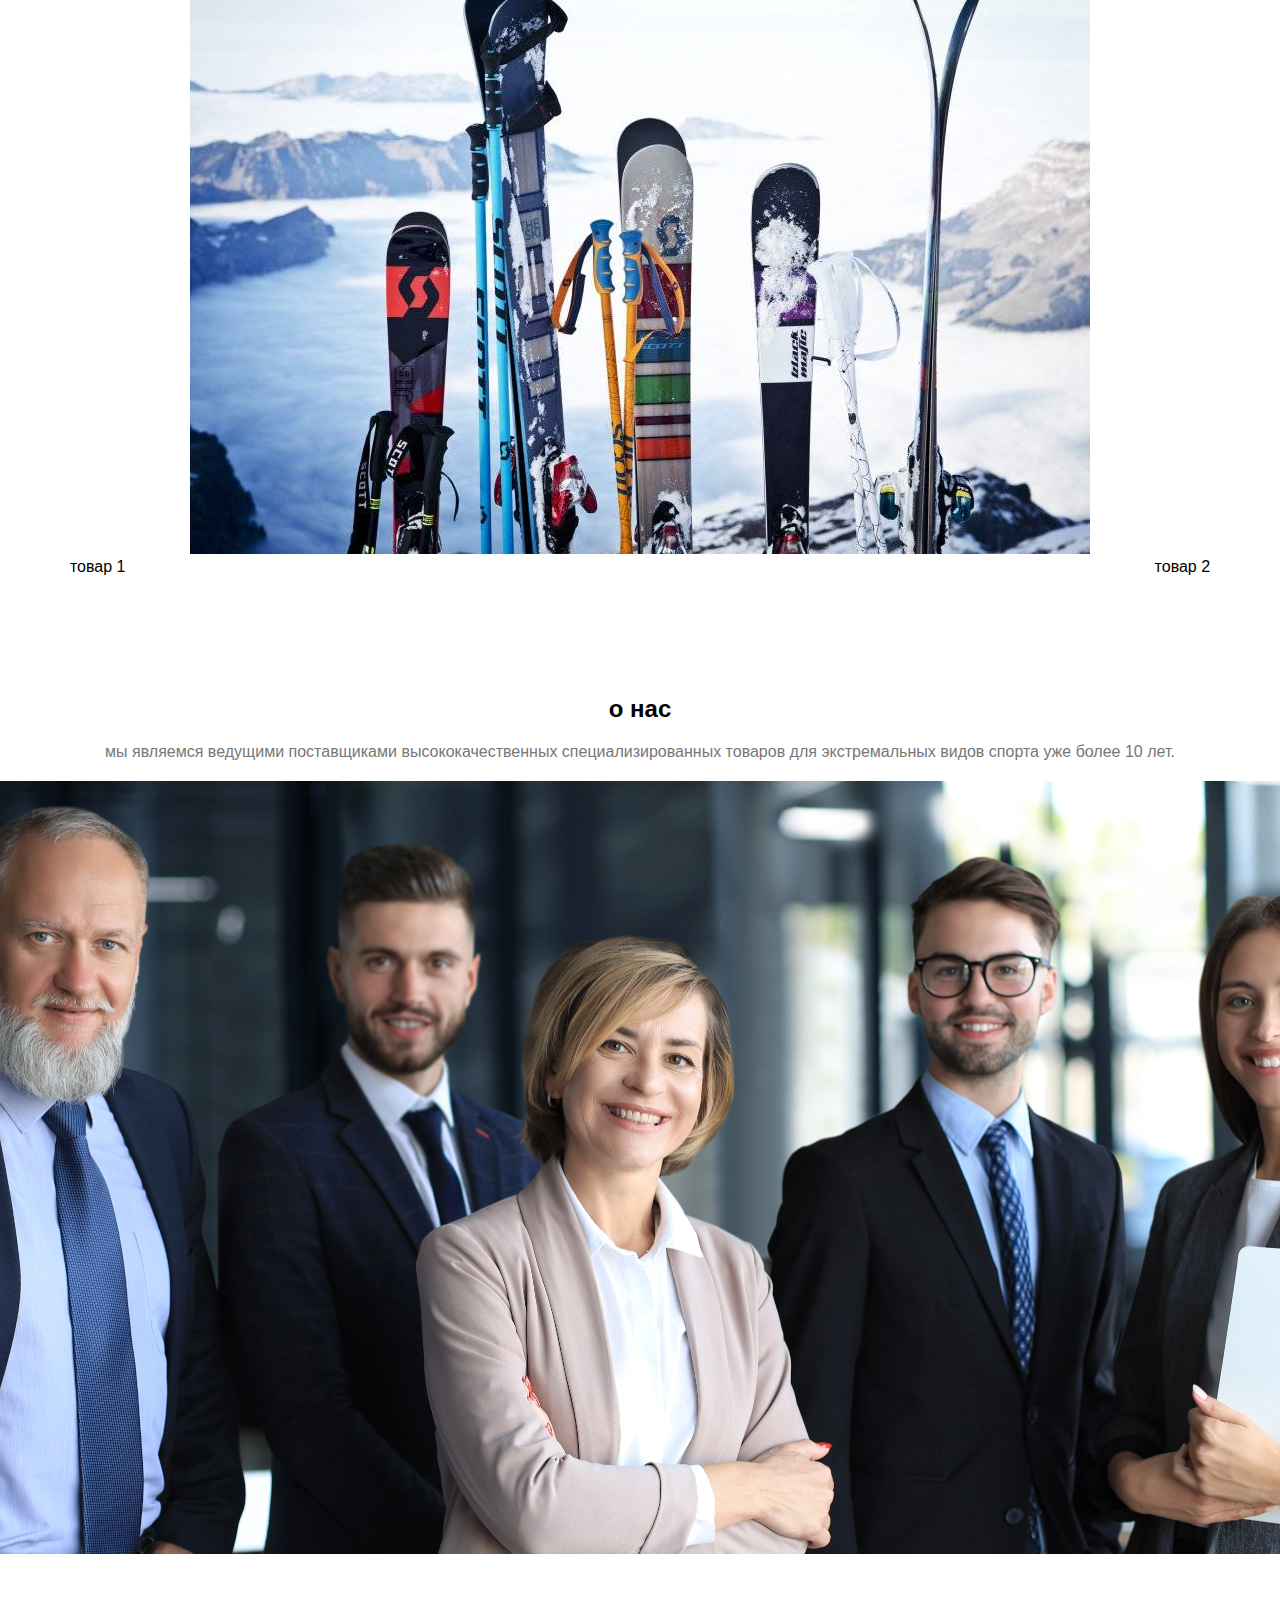
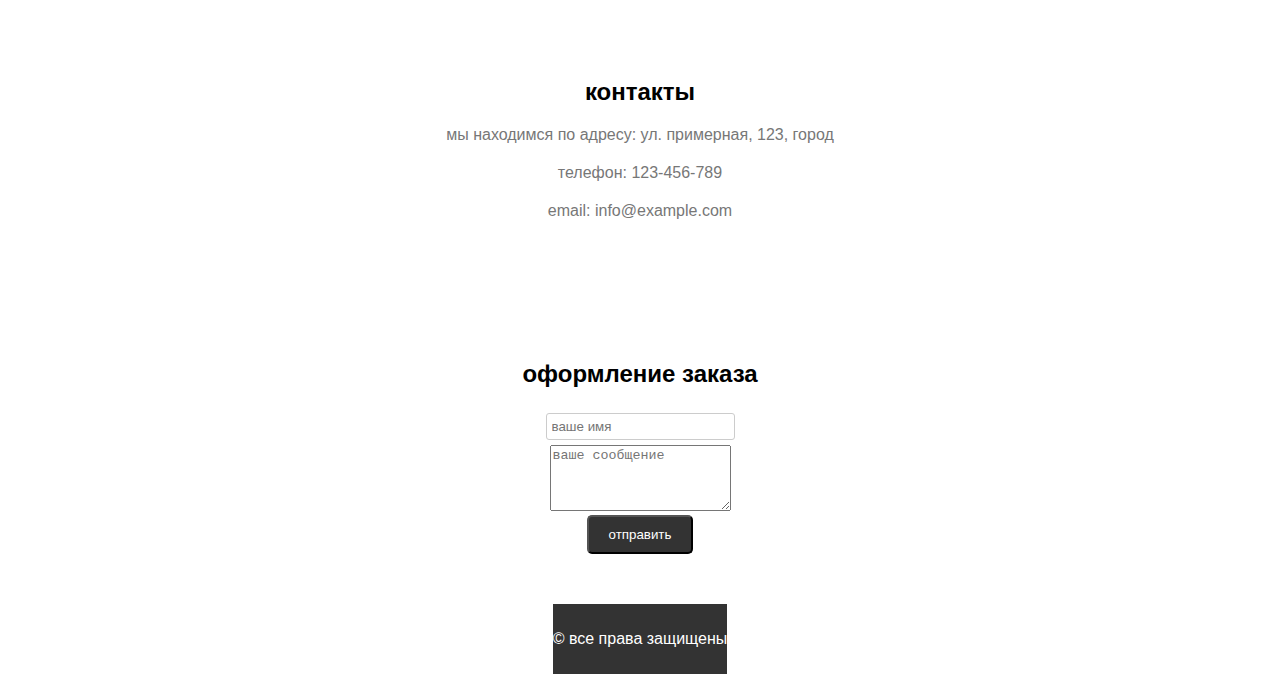
==== commit 31de4cbc: "Add files via upload" ====
--- a/index.html
+++ b/index.html
@@ -4,108 +4,7 @@
   <title>специализированные спортивные товары для экстремальных видов спорта</title>
   <link rel="icon" type="image/png" href="favicon.png">
   <link rel="stylesheet" type="text/css" href="лендинг.css">
-  <style>
-    /* общие стили */
-    body, .container {
-      font-family: arial, sans-serif;
-      margin: 0;
-      padding: 0;
-      box-sizing: border-box;
-      text-align: center;
-      width: 100%;
-    }
-
-    /* стили для input и textarea */
-    input.input,
-    textarea.textarea {
-      padding: 5px;
-      margin: 5px 0;
-      border: 1px solid #ccc;
-      border-radius: 3px;
-    }
-
-    input.input:focus,
-    textarea.textarea:focus {
-      border-color: #333;
-      box-shadow: 0 0 5px rgba(0, 0, 0, 0.3);
-    }
-
-    /* стили для header */
-    .header {
-      background-color: rgba(237,113,39);
-      color: #fff;
-      padding: 10px 0;
-      text-align: center;
-    }
-
-    /* стили для навигационного меню */
-    .nav-list {
-      list-style-type: none;
-      margin: 0;
-      padding: 0;
-      display: flex;
-      justify-content: center;
-    }
-
-    .nav-list li {
-      margin: 0 10px;
-    }
-
-    .nav-list li a {
-      color: #fff;
-      text-decoration: none;
-    }
-
-    /* стили для section */
-    section {
-      padding: 50px 0;
-      text-align: center;
-    }
-
-    section h1 {
-      font-size: 36px;
-    }
-
-    section p {
-      color: #777;
-      margin-bottom: 20px;
-    }
-
-    /* стили для кнопки */
-    .btn {
-      display: inline-block;
-      background-color: #333;
-      color: #fff;
-      padding: 10px 20px;
-      text-decoration: none;
-      border-radius: 5px;
-      transition: background-color 0.3s ease;
-    }
-
-    .btn:hover {
-      background-color: #555;
-    }
-
-    /* стили для footer */
-    footer {
-      background-color:rgba(237,113,39);
-      color: #fff;
-      padding: 10px 0;
-      text-align: center;
-      width: 100%;
-    }
-
-    /* стили для flex-контейнера */
-    .flex-container {
-      display: flex;
-      justify-content: center;
-    }
-
-    /* стили для товаров */
-    .product {
-      margin: 10px;
-    }
-  </style>
+  
 </head>
 <body class="container">
   <div class="header-container">
